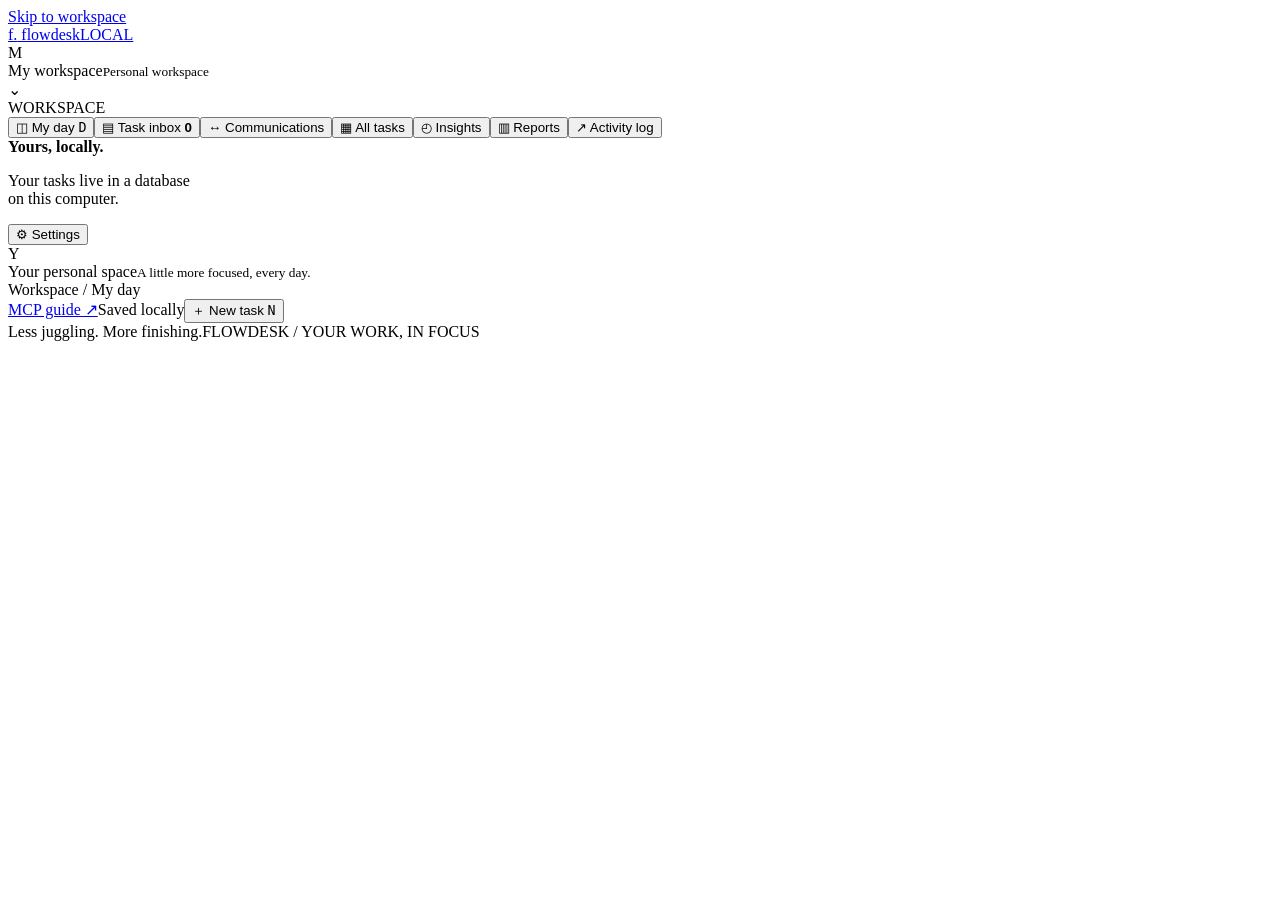
==== static/index.html @ cef2f88e "Release Flowdesk with task-only Gemini rewriting and local planning" ====
<!doctype html>
<html lang="en"><head><meta charset="UTF-8"><meta name="viewport" content="width=device-width,initial-scale=1"><meta name="description" content="A local workspace for deliberate daily planning, parallel work, and honest time tracking."><title>Flowdesk · Your daily workspace</title><link rel="stylesheet" href="/style.css"><script defer src="/app.js"></script></head><body><a class="skip-link" href="#view">Skip to workspace</a>
<div class="shell"><aside class="sidebar"><a class="brand" href="/"> <span class="brand-mark">f.</span> flowdesk<span class="beta">LOCAL</span></a><div class="workspace"><span class="avatar">M</span><div>My workspace<small>Personal workspace</small></div><span class="chevron">⌄</span></div><div class="nav-label">WORKSPACE</div><nav><button data-view="today" class="nav active"><span>◫</span> My day <kbd>D</kbd></button><button data-view="inbox" class="nav"><span>▤</span> Task inbox <b id="inbox-count">0</b></button><button data-view="communications" class="nav"><span>↔</span> Communications</button><button data-view="all" class="nav"><span>▦</span> All tasks</button><button data-view="insights" class="nav"><span>◴</span> Insights</button><button data-view="reports" class="nav"><span>▥</span> Reports</button><button data-view="activity" class="nav"><span>↗</span> Activity log</button></nav><div class="sidebar-bottom"><div class="local-card"><span class="local-dot"></span><strong>Yours, locally.</strong><p>Your tasks live in a database<br>on this computer.</p></div><button data-view="settings" class="nav"><span>⚙</span> Settings</button><div class="profile"><span class="avatar light">Y</span><div>Your personal space<small>A little more focused, every day.</small></div></div></div></aside>
<main><header class="topbar"><div id="breadcrumb">Workspace <span>/</span> My day</div><div class="top-actions"><a class="guide-link" href="/guide.html" target="_blank" rel="noopener">MCP guide ↗</a><span class="local-status"><i></i><span id="connection-status">Saved locally</span></span><button id="new-task" class="primary small">＋ New task <kbd>N</kbd></button></div></header><section class="page"><div id="view" tabindex="-1"></div></section><footer>Less juggling. More finishing.<span>FLOWDESK / YOUR WORK, IN FOCUS</span></footer></main></div>
<dialog id="task-dialog"><form id="task-form"><div class="dialog-top"><div><p class="eyebrow">TASK DETAILS</p><h2 id="task-heading">New task</h2></div><button type="button" class="icon close-dialog" aria-label="Close">×</button></div><input type="hidden" name="id"><label>Task name<input name="title" placeholder="What do you want to get done?" required maxlength="300"></label><label>Notes & definition of done<textarea name="description" rows="4" placeholder="Keep it simple. You can add detail later."></textarea></label><div class="form-grid"><label>Item type<select name="kind"><option value="task">Task</option><option value="issue">Issue</option><option value="communication">Communication</option></select></label><label data-communication-field>Person / team<input name="contact" maxlength="300" placeholder="Who do you need to communicate with?"></label><label>Parent issue / related task (optional)<select name="related_task_id"><option value="">No related task</option></select></label><label>Project folder (optional)<input name="project_path" placeholder="/path/to/project"></label><label>Work type<select name="category"><option value="coding">Coding</option><option value="admin">Admin / managerial</option></select></label><label>Priority<select name="priority"><option value="medium">Medium</option><option value="high">High</option><option value="low">Low</option></select></label><label>Difficulty<select name="difficulty"><option value="medium">Medium</option><option value="easy">Easy</option><option value="hard">Hard</option></select></label><label>Estimate (minutes)<input type="number" name="estimate_minutes" value="60" min="1" max="100000" required></label><label>Expected working days<input type="number" name="duration_days" value="1" min="1" max="365" required></label><label>Target date<input type="date" name="due_date"></label></div><div class="ai-toggle"><div><strong>✧ AI enrichment</strong><small>Optional Gemini rewriting of this task’s text. No project context.</small></div><label class="switch"><input aria-label="Enable AI enrichment" name="ai_enabled" type="checkbox"><span></span></label></div><label id="plan-check" class="check"><input name="plan_today" type="checkbox"><span id="plan-day-label">Add to today’s plan</span></label><p id="task-error" role="alert"></p><div class="form-bottom"><span>Saved on this computer.</span><button class="primary" type="submit">Save task ↗</button></div></form></dialog>
<dialog id="hold-dialog"><form id="hold-form"><div class="dialog-top"><div><p class="eyebrow">KEEP THE HANDOFF VISIBLE</p><h2 id="hold-heading">Assign to someone</h2></div><button type="button" class="icon close-dialog" aria-label="Close">×</button></div><p id="hold-title" class="subtitle"></p><label>Task state<select name="status"><option value="waiting">Waiting / on hold — my part is done</option><option value="blocked">Blocked — unable to continue</option><option value="assigned">Assigned — someone else owns the next step</option></select></label><label id="assignee-field" hidden>Assigned to (person or team)<input name="assignee" maxlength="300" placeholder="Who owns this task?"></label><label id="waiting-field">Waiting on (person, team, or dependency)<input name="waiting_on" maxlength="300" placeholder="e.g. Reviewer, design review, API access"></label><label>Handoff notes / next step<textarea name="waiting_note" rows="4" maxlength="5000" placeholder="My implementation is done. Waiting for the team to test and approve."></textarea></label><p class="subtitle">This stops the timer and frees your running slot. The task stays open and carries forward until it is finished.</p><p id="hold-error" role="alert"></p><div class="form-bottom"><button type="button" class="close-dialog">Cancel</button><button class="primary" type="submit">Save status</button></div></form></dialog><dialog id="detail-dialog" class="wide"><div id="detail"></div></dialog><dialog id="ai-dialog" class="wide"><div id="ai-content"></div></dialog><div id="toast" role="status" aria-live="polite"></div>
</body></html>
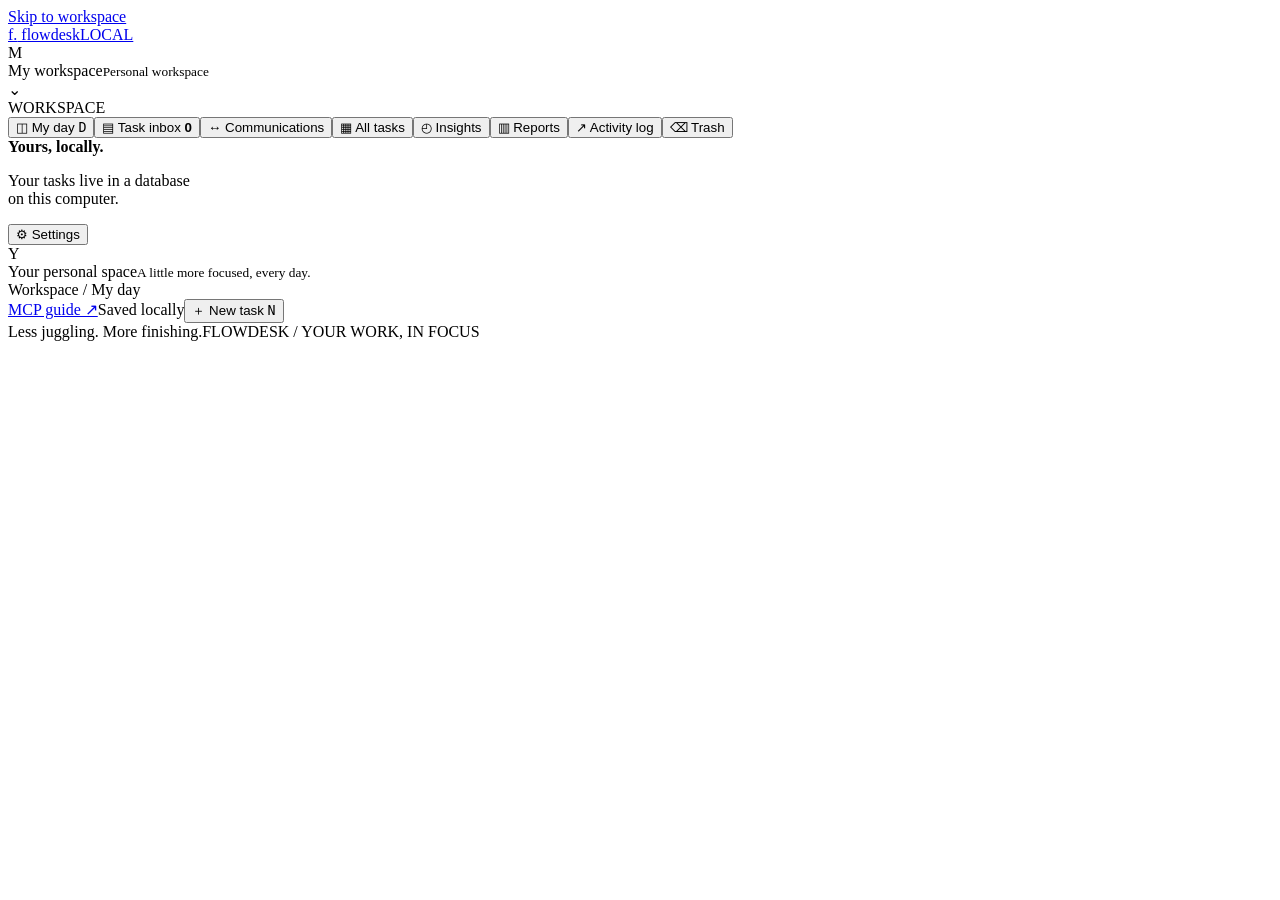
==== commit dde476f9: "Add recoverable task deletion and detail navigation" ====
--- a/static/index.html
+++ b/static/index.html
@@ -1,7 +1,7 @@
 <!doctype html>
 <html lang="en"><head><meta charset="UTF-8"><meta name="viewport" content="width=device-width,initial-scale=1"><meta name="description" content="A local workspace for deliberate daily planning, parallel work, and honest time tracking."><title>Flowdesk · Your daily workspace</title><link rel="stylesheet" href="/style.css"><script defer src="/app.js"></script></head><body><a class="skip-link" href="#view">Skip to workspace</a>
-<div class="shell"><aside class="sidebar"><a class="brand" href="/"> <span class="brand-mark">f.</span> flowdesk<span class="beta">LOCAL</span></a><div class="workspace"><span class="avatar">M</span><div>My workspace<small>Personal workspace</small></div><span class="chevron">⌄</span></div><div class="nav-label">WORKSPACE</div><nav><button data-view="today" class="nav active"><span>◫</span> My day <kbd>D</kbd></button><button data-view="inbox" class="nav"><span>▤</span> Task inbox <b id="inbox-count">0</b></button><button data-view="communications" class="nav"><span>↔</span> Communications</button><button data-view="all" class="nav"><span>▦</span> All tasks</button><button data-view="insights" class="nav"><span>◴</span> Insights</button><button data-view="reports" class="nav"><span>▥</span> Reports</button><button data-view="activity" class="nav"><span>↗</span> Activity log</button></nav><div class="sidebar-bottom"><div class="local-card"><span class="local-dot"></span><strong>Yours, locally.</strong><p>Your tasks live in a database<br>on this computer.</p></div><button data-view="settings" class="nav"><span>⚙</span> Settings</button><div class="profile"><span class="avatar light">Y</span><div>Your personal space<small>A little more focused, every day.</small></div></div></div></aside>
+<div class="shell"><aside class="sidebar"><a class="brand" href="/"> <span class="brand-mark">f.</span> flowdesk<span class="beta">LOCAL</span></a><div class="workspace"><span class="avatar">M</span><div>My workspace<small>Personal workspace</small></div><span class="chevron">⌄</span></div><div class="nav-label">WORKSPACE</div><nav><button data-view="today" class="nav active"><span>◫</span> My day <kbd>D</kbd></button><button data-view="inbox" class="nav"><span>▤</span> Task inbox <b id="inbox-count">0</b></button><button data-view="communications" class="nav"><span>↔</span> Communications</button><button data-view="all" class="nav"><span>▦</span> All tasks</button><button data-view="insights" class="nav"><span>◴</span> Insights</button><button data-view="reports" class="nav"><span>▥</span> Reports</button><button data-view="activity" class="nav"><span>↗</span> Activity log</button><button data-view="trash" class="nav"><span>⌫</span> Trash</button></nav><div class="sidebar-bottom"><div class="local-card"><span class="local-dot"></span><strong>Yours, locally.</strong><p>Your tasks live in a database<br>on this computer.</p></div><button data-view="settings" class="nav"><span>⚙</span> Settings</button><div class="profile"><span class="avatar light">Y</span><div>Your personal space<small>A little more focused, every day.</small></div></div></div></aside>
 <main><header class="topbar"><div id="breadcrumb">Workspace <span>/</span> My day</div><div class="top-actions"><a class="guide-link" href="/guide.html" target="_blank" rel="noopener">MCP guide ↗</a><span class="local-status"><i></i><span id="connection-status">Saved locally</span></span><button id="new-task" class="primary small">＋ New task <kbd>N</kbd></button></div></header><section class="page"><div id="view" tabindex="-1"></div></section><footer>Less juggling. More finishing.<span>FLOWDESK / YOUR WORK, IN FOCUS</span></footer></main></div>
 <dialog id="task-dialog"><form id="task-form"><div class="dialog-top"><div><p class="eyebrow">TASK DETAILS</p><h2 id="task-heading">New task</h2></div><button type="button" class="icon close-dialog" aria-label="Close">×</button></div><input type="hidden" name="id"><label>Task name<input name="title" placeholder="What do you want to get done?" required maxlength="300"></label><label>Notes & definition of done<textarea name="description" rows="4" placeholder="Keep it simple. You can add detail later."></textarea></label><div class="form-grid"><label>Item type<select name="kind"><option value="task">Task</option><option value="issue">Issue</option><option value="communication">Communication</option></select></label><label data-communication-field>Person / team<input name="contact" maxlength="300" placeholder="Who do you need to communicate with?"></label><label>Parent issue / related task (optional)<select name="related_task_id"><option value="">No related task</option></select></label><label>Project folder (optional)<input name="project_path" placeholder="/path/to/project"></label><label>Work type<select name="category"><option value="coding">Coding</option><option value="admin">Admin / managerial</option></select></label><label>Priority<select name="priority"><option value="medium">Medium</option><option value="high">High</option><option value="low">Low</option></select></label><label>Difficulty<select name="difficulty"><option value="medium">Medium</option><option value="easy">Easy</option><option value="hard">Hard</option></select></label><label>Estimate (minutes)<input type="number" name="estimate_minutes" value="60" min="1" max="100000" required></label><label>Expected working days<input type="number" name="duration_days" value="1" min="1" max="365" required></label><label>Target date<input type="date" name="due_date"></label></div><div class="ai-toggle"><div><strong>✧ AI enrichment</strong><small>Optional Gemini rewriting of this task’s text. No project context.</small></div><label class="switch"><input aria-label="Enable AI enrichment" name="ai_enabled" type="checkbox"><span></span></label></div><label id="plan-check" class="check"><input name="plan_today" type="checkbox"><span id="plan-day-label">Add to today’s plan</span></label><p id="task-error" role="alert"></p><div class="form-bottom"><span>Saved on this computer.</span><button class="primary" type="submit">Save task ↗</button></div></form></dialog>
 <dialog id="hold-dialog"><form id="hold-form"><div class="dialog-top"><div><p class="eyebrow">KEEP THE HANDOFF VISIBLE</p><h2 id="hold-heading">Assign to someone</h2></div><button type="button" class="icon close-dialog" aria-label="Close">×</button></div><p id="hold-title" class="subtitle"></p><label>Task state<select name="status"><option value="waiting">Waiting / on hold — my part is done</option><option value="blocked">Blocked — unable to continue</option><option value="assigned">Assigned — someone else owns the next step</option></select></label><label id="assignee-field" hidden>Assigned to (person or team)<input name="assignee" maxlength="300" placeholder="Who owns this task?"></label><label id="waiting-field">Waiting on (person, team, or dependency)<input name="waiting_on" maxlength="300" placeholder="e.g. Reviewer, design review, API access"></label><label>Handoff notes / next step<textarea name="waiting_note" rows="4" maxlength="5000" placeholder="My implementation is done. Waiting for the team to test and approve."></textarea></label><p class="subtitle">This stops the timer and frees your running slot. The task stays open and carries forward until it is finished.</p><p id="hold-error" role="alert"></p><div class="form-bottom"><button type="button" class="close-dialog">Cancel</button><button class="primary" type="submit">Save status</button></div></form></dialog><dialog id="detail-dialog" class="wide"><div id="detail"></div></dialog><dialog id="ai-dialog" class="wide"><div id="ai-content"></div></dialog><div id="toast" role="status" aria-live="polite"></div>
-</body></html>
+<dialog id="delete-dialog"><div class="dialog-top"><h2>Delete task?</h2><button type="button" class="icon close-dialog" aria-label="Close">×</button></div><p id="delete-title"></p><p>This moves the task to Trash and stops its timer. You can restore it later. Recorded time and history stay available for reports.</p><p>Move or delete any linked subissues and communications first.</p><p id="delete-error" role="alert"></p><div class="form-bottom"><button type="button" class="close-dialog" autofocus>Cancel</button><button type="button" id="confirm-delete" class="danger">Delete task</button></div></dialog></body></html>
